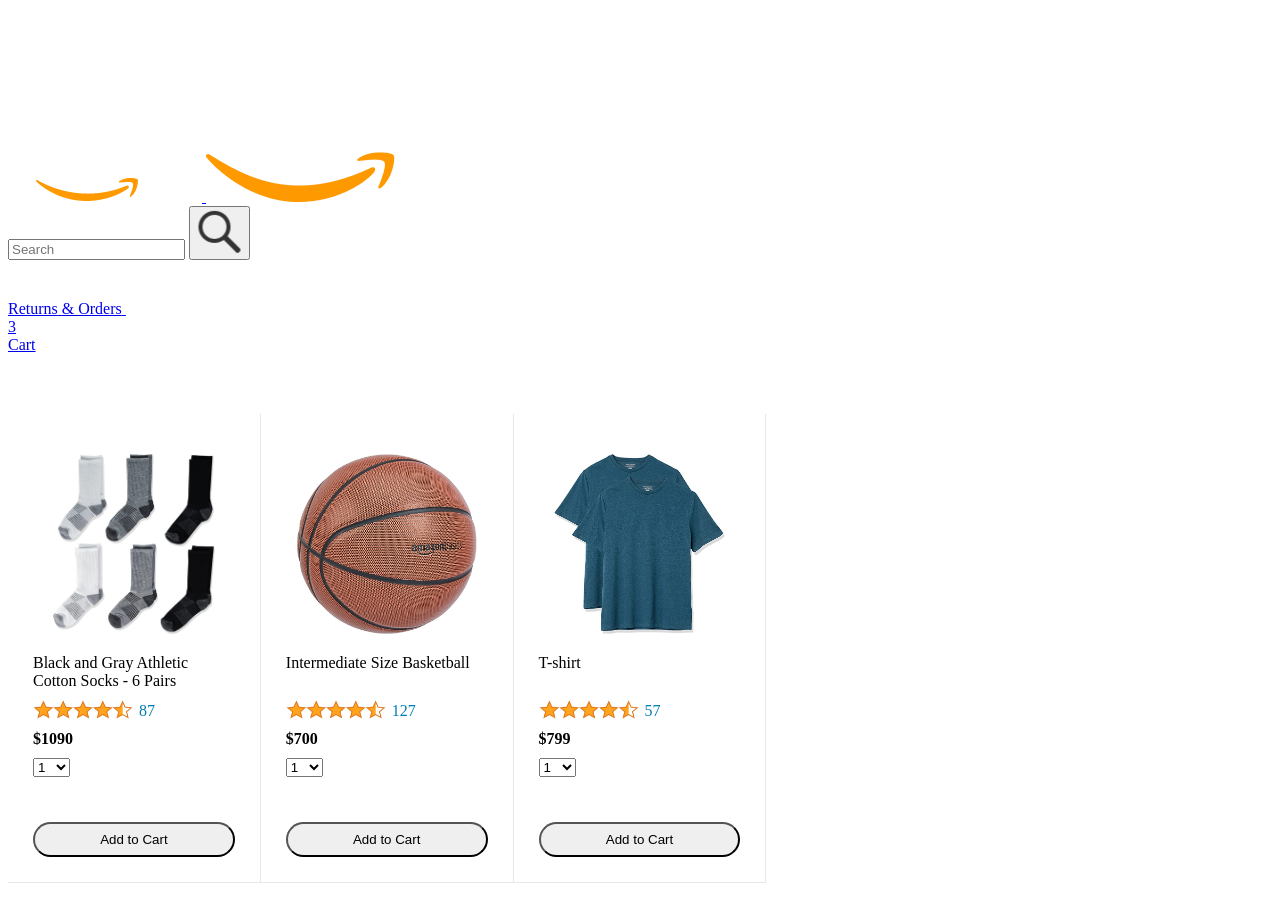
==== amazon.html @ 41f8c260 "geneate html in js code" ====
<!DOCTYPE html>
<html>
  <head>
    <title>Amazon Project</title>

    <!-- This code is needed for responsive design to work.
      (Responsive design = make the website look good on
      smaller screen sizes like a phone or a tablet). -->
    <meta name="viewport" content="width=device-width, initial-scale=1">

    <!-- Load a font called Roboto from Google Fonts. -->
    <link rel="preconnect" href="https://fonts.googleapis.com">
    <link rel="preconnect" href="https://fonts.gstatic.com" crossorigin>
    <link href="https://fonts.googleapis.com/css2?family=Roboto:wght@400;500;700&display=swap" rel="stylesheet">

    <!-- Here are the CSS files for this page. -->
    <link rel="stylesheet" href="styles/shared/general.css">
    <link rel="stylesheet" href="styles/shared/amazon-header.css">
    <link rel="stylesheet" href="styles/pages/amazon.css">
  </head>
  <body>
    <div class="amazon-header">
      <div class="amazon-header-left-section">
        <a href="amazon.html" class="header-link">
          <img class="amazon-logo"
            src="images/amazon-logo-white.png">
          <img class="amazon-mobile-logo"
            src="images/amazon-mobile-logo-white.png">
        </a>
      </div>

      <div class="amazon-header-middle-section">
        <input class="search-bar" type="text" placeholder="Search">

        <button class="search-button">
          <img class="search-icon" src="images/icons/search-icon.png">
        </button>
      </div>

      <div class="amazon-header-right-section">
        <a class="orders-link header-link" href="orders.html">
          <span class="returns-text">Returns</span>
          <span class="orders-text">& Orders</span>
        </a>

        <a class="cart-link header-link" href="checkout.html">
          <img class="cart-icon" src="images/icons/cart-icon.png">
          <div class="cart-quantity">3</div>
          <div class="cart-text">Cart</div>
        </a>
      </div>
    </div>
    
    <div class="main">
      <div class="products-grid">
        <!-- <div class="product-container">
          <div class="product-image-container">
            <img class="product-image"
              src="images/products/athletic-cotton-socks-6-pairs.jpg">
          </div>

          <div class="product-name limit-text-to-2-lines">
            Black and Gray Athletic Cotton Socks - 6 Pairs
          </div>

          <div class="product-rating-container">
            <img class="product-rating-stars"
              src="images/ratings/rating-45.png">
            <div class="product-rating-count link-primary">
              87
            </div>
          </div>

          <div class="product-price">
            $10.90
          </div>

          <div class="product-quantity-container">
            <select>
              <option selected value="1">1</option>
              <option value="2">2</option>
              <option value="3">3</option>
              <option value="4">4</option>
              <option value="5">5</option>
              <option value="6">6</option>
              <option value="7">7</option>
              <option value="8">8</option>
              <option value="9">9</option>
              <option value="10">10</option>
            </select>
          </div>

          <div class="product-spacer"></div>

          <div class="added-to-cart">
            <img src="images/icons/checkmark.png">
            Added
          </div>

          <button class="add-to-cart-button button-primary">
            Add to Cart
          </button>
        </div>

        <div class="product-container">
          <div class="product-image-container">
            <img class="product-image"
              src="images/products/intermediate-composite-basketball.jpg">
          </div>

          <div class="product-name limit-text-to-2-lines">
            Intermediate Size Basketball
          </div>

          <div class="product-rating-container">
            <img class="product-rating-stars"
              src="images/ratings/rating-40.png">
            <div class="product-rating-count link-primary">
              127
            </div>
          </div>

          <div class="product-price">
            $20.95
          </div>

          <div class="product-quantity-container">
            <select>
              <option selected value="1">1</option>
              <option value="2">2</option>
              <option value="3">3</option>
              <option value="4">4</option>
              <option value="5">5</option>
              <option value="6">6</option>
              <option value="7">7</option>
              <option value="8">8</option>
              <option value="9">9</option>
              <option value="10">10</option>
            </select>
          </div>

          <div class="product-spacer"></div>

          <div class="added-to-cart">
            <img src="images/icons/checkmark.png">
            Added
          </div>

          <button class="add-to-cart-button button-primary">
            Add to Cart
          </button>
        </div>

        <div class="product-container">
          <div class="product-image-container">
            <img class="product-image"
              src="images/products/adults-plain-cotton-tshirt-2-pack-teal.jpg">
          </div>

          <div class="product-name limit-text-to-2-lines">
            Adults Plain Cotton T-Shirt - 2 Pack
          </div>

          <div class="product-rating-container">
            <img class="product-rating-stars"
              src="images/ratings/rating-45.png">
            <div class="product-rating-count link-primary">
              56
            </div>
          </div>

          <div class="product-price">
            $7.99
          </div>

          <div class="product-quantity-container">
            <select>
              <option selected value="1">1</option>
              <option value="2">2</option>
              <option value="3">3</option>
              <option value="4">4</option>
              <option value="5">5</option>
              <option value="6">6</option>
              <option value="7">7</option>
              <option value="8">8</option>
              <option value="9">9</option>
              <option value="10">10</option>
            </select>
          </div>

          <div class="product-spacer"></div>

          <div class="added-to-cart">
            <img src="images/icons/checkmark.png">
            Added
          </div>

          <button class="add-to-cart-button button-primary">
            Add to Cart
          </button>
        </div> -->
      </div>
    </div>

    <script src="script/amazon.js"> </script>
  </body>
</html>
---- styles/pages/amazon.css ----
.main {
  margin-top: 60px;
}

.products-grid {
  display: grid;

  /* - In CSS Grid, 1fr means a column will take up the
       remaining space in the grid.
     - If we write 1fr 1fr ... 1fr; 8 times, this will
       divide the grid into 8 columns, each taking up an
       equal amount of the space.
     - repeat(8, 1fr); is a shortcut for repeating "1fr"
       8 times (instead of typing out "1fr" 8 times).
       repeat(...) is a special property that works with
       display: grid; */
  grid-template-columns: repeat(8, 1fr);
}

/* @media is used to create responsive design (making the
   website look good on any screen size). This @media
   means when the screen width is 2000px or less, we
   will divide the grid into 7 columns instead of 8. */
@media (max-width: 2000px) {
  .products-grid {
    grid-template-columns: repeat(7, 1fr);
  }
}

/* This @media means when the screen width is 1600px or
   less, we will divide the grid into 6 columns. */
@media (max-width: 1600px) {
  .products-grid {
    grid-template-columns: repeat(6, 1fr);
  }
}

@media (max-width: 1300px) {
  .products-grid {
    grid-template-columns: repeat(5, 1fr);
  }
}

@media (max-width: 1000px) {
  .products-grid {
    grid-template-columns: repeat(4, 1fr);
  }
}

@media (max-width: 800px) {
  .products-grid {
    grid-template-columns: repeat(3, 1fr);
  }
}

@media (max-width: 575px) {
  .products-grid {
    grid-template-columns: repeat(2, 1fr);
  }
}

@media (max-width: 450px) {
  .products-grid {
    grid-template-columns: 1fr;
  }
}

.product-container {
  padding-top: 40px;
  padding-bottom: 25px;
  padding-left: 25px;
  padding-right: 25px;

  border-right: 1px solid rgb(231, 231, 231);
  border-bottom: 1px solid rgb(231, 231, 231);

  display: flex;
  flex-direction: column;
}

.product-image-container {
  display: flex;
  justify-content: center;
  align-items: center;

  height: 180px;
  margin-bottom: 20px;
}

.product-image {
  /* Images will overflow their container by default. To
    prevent this, we set max-width and max-height to 100%
    so they stay inside their container. */
  max-width: 100%;
  max-height: 100%;
}

.product-name {
  height: 40px;
  margin-bottom: 5px;
}

.product-rating-container {
  display: flex;
  align-items: center;
  margin-bottom: 10px;
}

.product-rating-stars {
  width: 100px;
  margin-right: 6px;
}

.product-rating-count {
  color: rgb(1, 124, 182);
  cursor: pointer;
  margin-top: 3px;
}

.product-price {
  font-weight: 700;
  margin-bottom: 10px;
}

.product-quantity-container {
  margin-bottom: 17px;
}

.product-spacer {
  flex: 1;
}

.added-to-cart {
  color: rgb(6, 125, 98);
  font-size: 16px;

  display: flex;
  align-items: center;
  margin-bottom: 8px;

  /* At first, the "Added to cart" message will
     be invisible. Use JavaScript to change the
     opacity and make it visible. */
  opacity: 0;
}

.added-to-cart img {
  height: 20px;
  margin-right: 5px;
}

.add-to-cart-button {
  width: 100%;
  padding: 8px;
  border-radius: 50px;
}
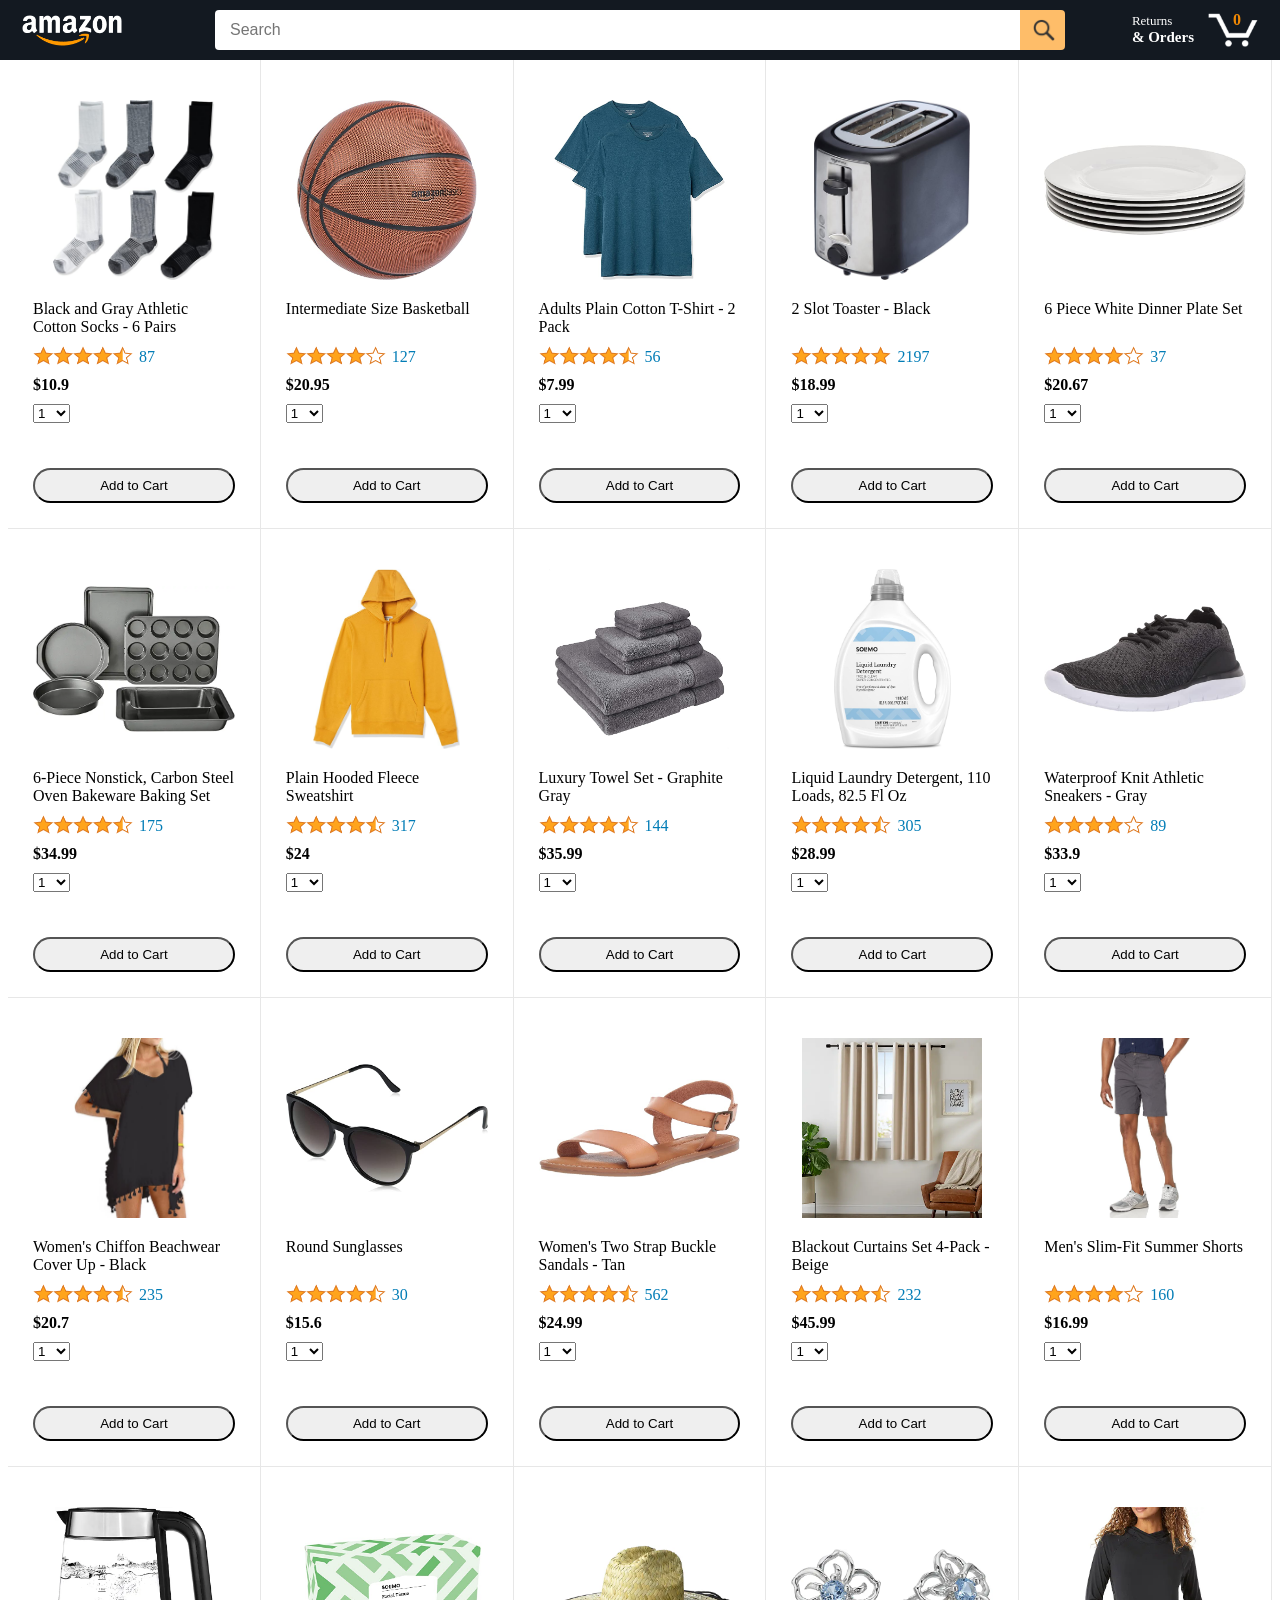
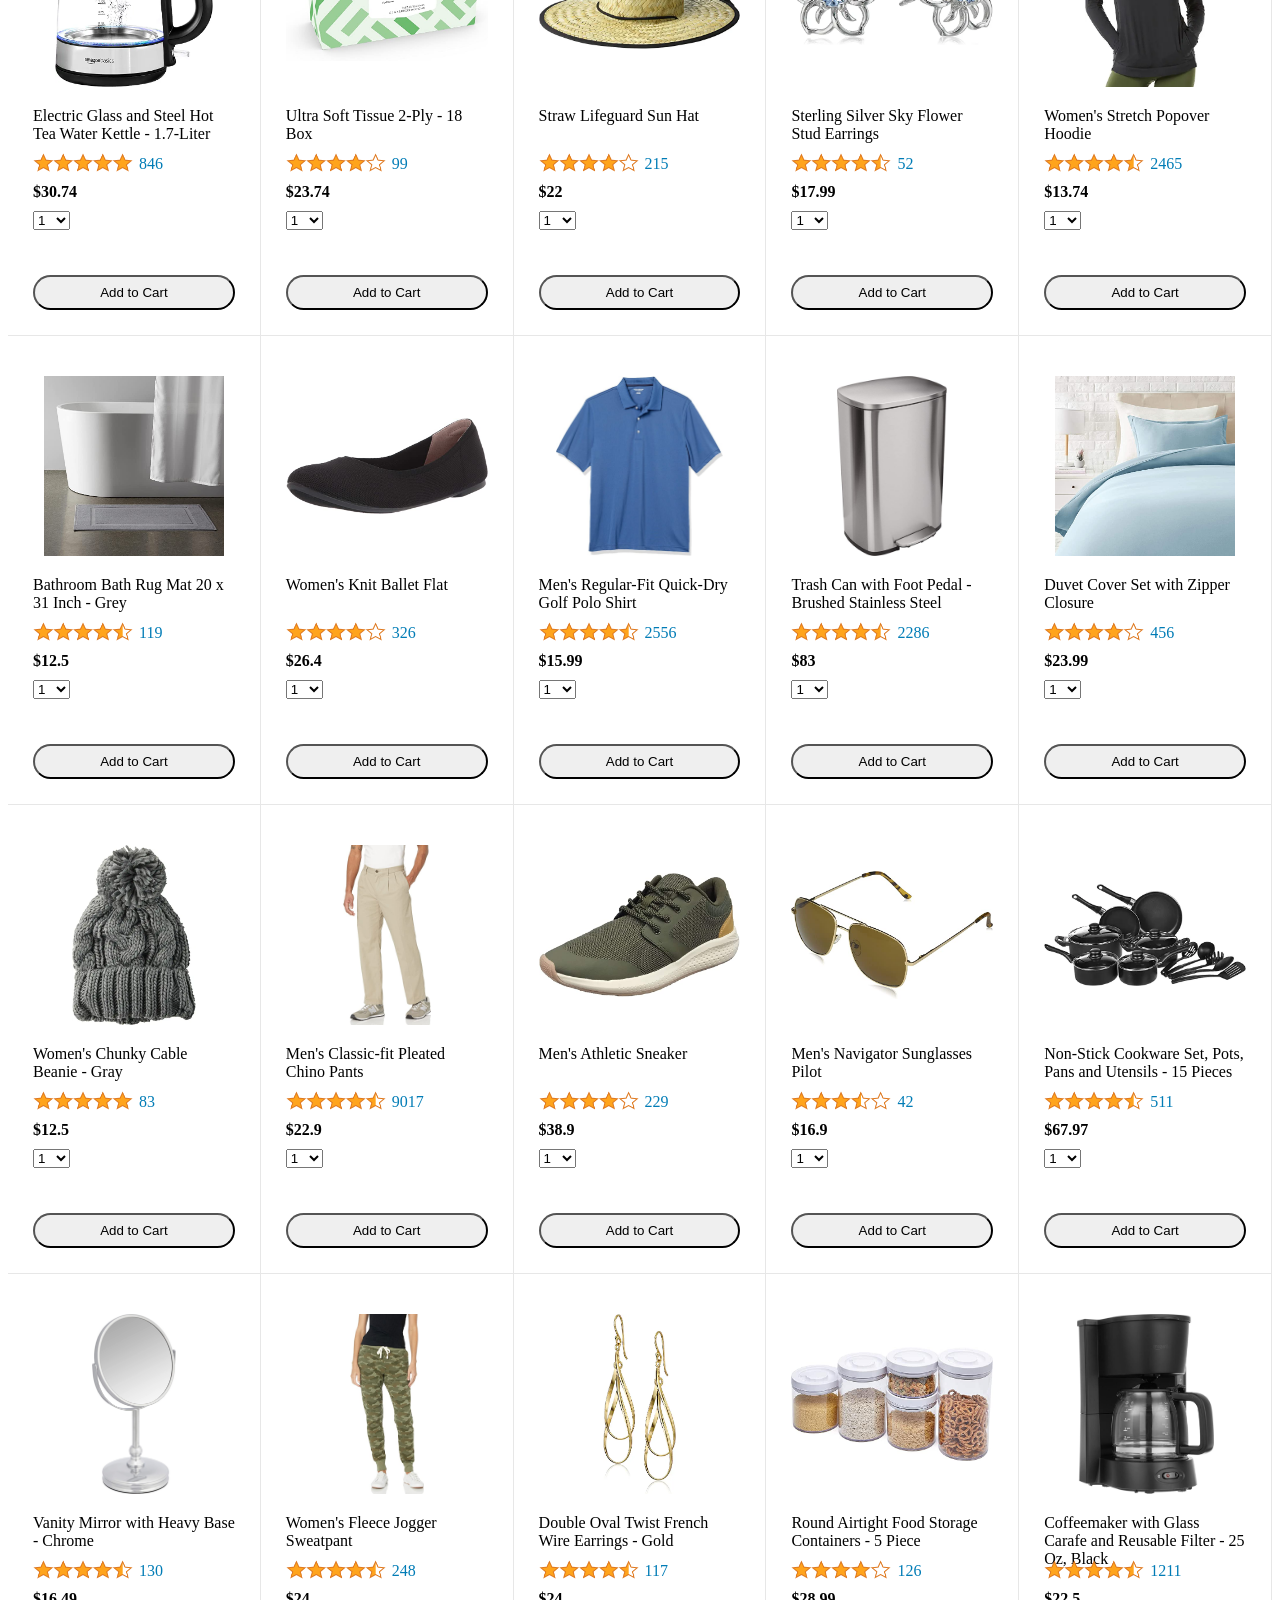
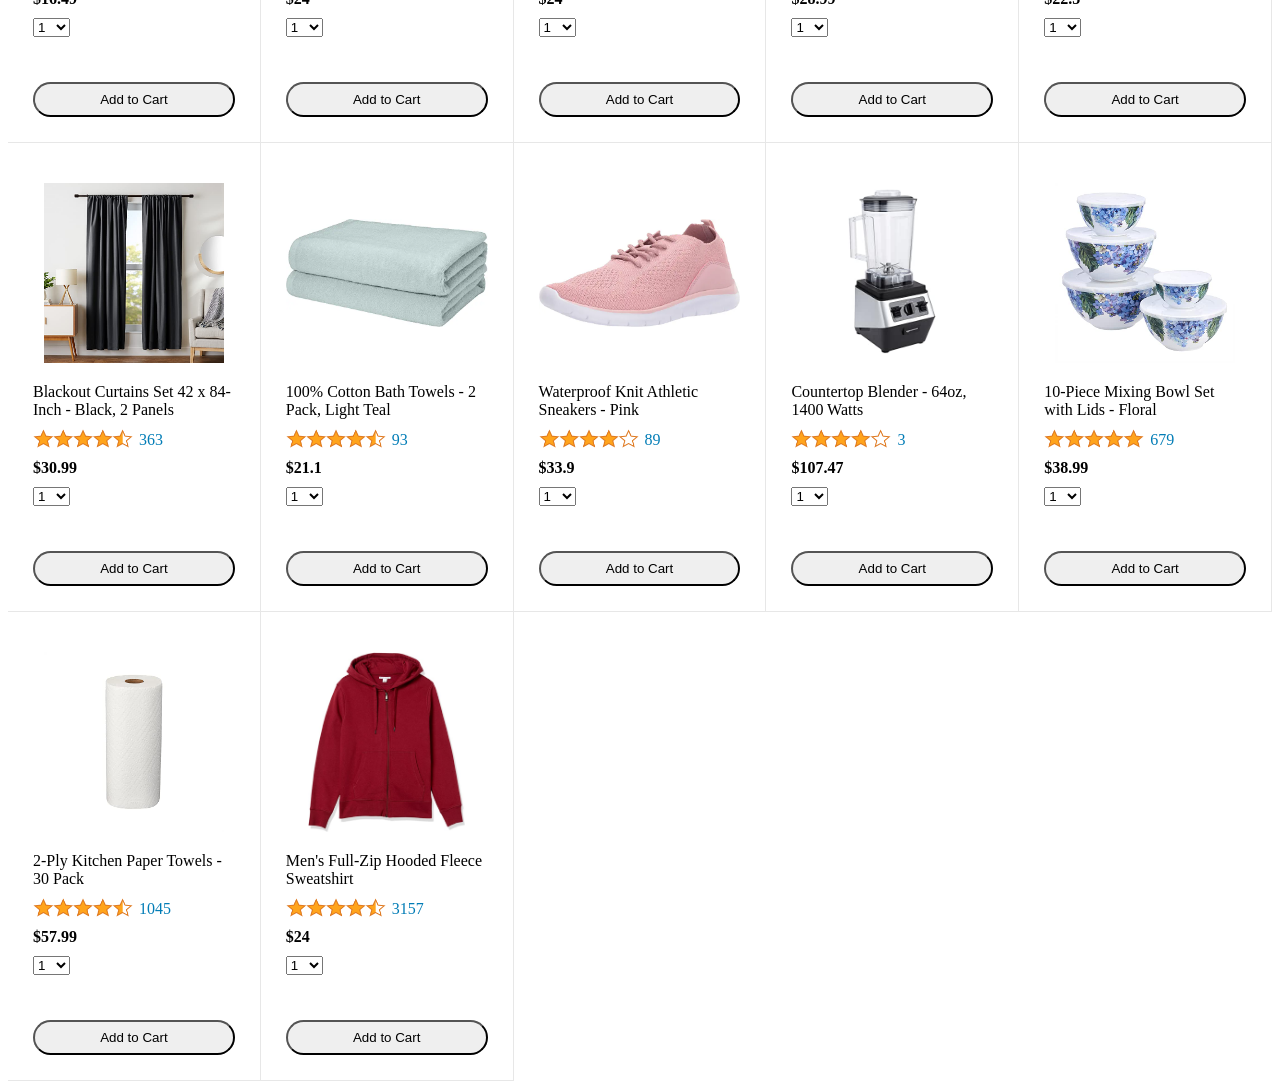
==== commit 6476583e: "there is no error but the savetostorage is not working" ====
--- a/amazon.html
+++ b/amazon.html
@@ -45,9 +45,11 @@
 
         <a class="cart-link header-link" href="checkout.html">
           <img class="cart-icon" src="images/icons/cart-icon.png">
-          <div class="cart-quantity">3</div>
-          <div class="cart-text">Cart</div>
+          <div class="cart-quantity js_cart_quntity">0</div>
+          
         </a>
+
+        <!-- <a class="add-new-item header-link" href="addnew.html">add new item</a> -->
       </div>
     </div>
     
@@ -201,7 +203,9 @@
         </div> -->
       </div>
     </div>
-
-    <script src="script/amazon.js"> </script>
+ 
+    <script type="module" src="script/amazon.js"> </script>
+    
   </body>
 </html>
+ 
--- a/styles/shared/amazon-header.css
+++ b/styles/shared/amazon-header.css
@@ -0,0 +1,152 @@
+.amazon-header {
+  background-color: rgb(19, 25, 33);
+  color: white;
+  padding-left: 15px;
+  padding-right: 15px;
+
+  display: flex;
+  align-items: center;
+  justify-content: space-between;
+
+  position: fixed;
+  top: 0;
+  left: 0;
+  right: 0;
+  height: 60px;
+}
+
+.amazon-header-left-section {
+  width: 180px;
+}
+
+@media (max-width: 800px) {
+  .amazon-header-left-section {
+    width: unset;
+  }
+}
+
+.header-link {
+  display: inline-block;
+  padding: 6px;
+  border-radius: 2px;
+  cursor: pointer;
+  text-decoration: none;
+  border: 1px solid rgba(0, 0, 0, 0);
+}
+
+.header-link:hover {
+  border: 1px solid white;
+}
+
+.amazon-logo {
+  width: 100px;
+  margin-top: 5px;
+}
+
+.amazon-mobile-logo {
+  display: none;
+}
+
+@media (max-width: 575px) {
+  .amazon-logo {
+    display: none;
+  }
+
+  .amazon-mobile-logo {
+    display: block;
+    height: 35px;
+    margin-top: 5px;
+  }
+}
+
+.amazon-header-middle-section {
+  flex: 1;
+  max-width: 850px;
+  margin-left: 10px;
+  margin-right: 10px;
+  display: flex;
+}
+
+.search-bar {
+  flex: 1;
+  width: 0;
+  font-size: 16px;
+  height: 38px;
+  padding-left: 15px;
+  border: none;
+  border-top-left-radius: 4px;
+  border-bottom-left-radius: 4px;
+  border-top-right-radius: 0;
+  border-bottom-right-radius: 0;
+}
+
+.search-button {
+  background-color: rgb(254, 189, 105);
+  border: none;
+  width: 45px;
+  height: 40px;
+  border-top-right-radius: 4px;
+  border-bottom-right-radius: 4px;
+  flex-shrink: 0;
+}
+
+.search-icon {
+  height: 22px;
+  margin-left: 2px;
+  margin-top: 3px;
+}
+
+.amazon-header-right-section {
+  width: 180px;
+  flex-shrink: 0;
+  display: flex;
+  justify-content: end;
+}
+
+.orders-link {
+  color: white;
+}
+
+.returns-text {
+  display: block;
+  font-size: 13px;
+}
+
+.orders-text {
+  display: block;
+  font-size: 15px;
+  font-weight: 700;
+}
+
+.cart-link {
+  color: white;
+  display: flex;
+  align-items: center;
+  position: relative;
+}
+
+.cart-icon {
+  width: 50px;
+}
+
+.cart-text {
+  margin-top: 12px;
+  font-size: 15px;
+  font-weight: 700;
+}
+
+.cart-quantity {
+  color: rgb(240, 136, 4);
+  font-size: 16px;
+  font-weight: 700;
+
+  position: absolute;
+  top: 4px;
+  left: 22px;
+  
+  width: 26px;
+  text-align: center;
+}
+.add-new-item{
+  color: white;
+}
